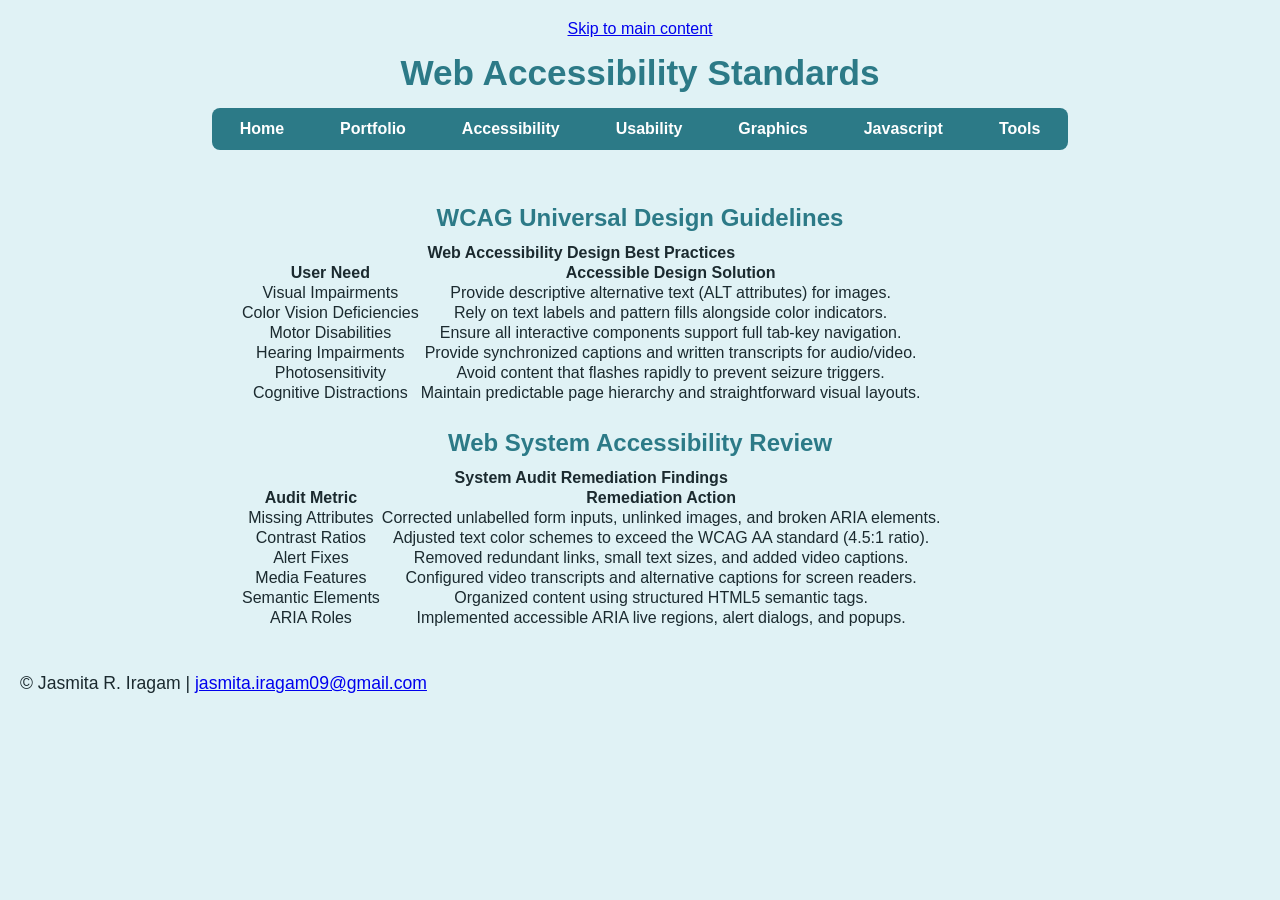
==== accessibility.html @ a9cbc564 "Refactor accessibility.html for improved standards Updated the accessibility HTML to improve structu" ====
<!DOCTYPE html>
<html lang="en">
<head>
  <meta charset="utf-8">
  <meta name="viewport" content="width=device-width, initial-scale=1">
  <title>Accessibility Standards | Jasmita Iragam</title>
  <link rel="stylesheet" href="style.css">
  <script src="script.js" defer></script>
</head>
<body>

  <div id="skipnav">
    <a href="#main" class="button">Skip to main content</a>
  </div>

  <header>
    <h1>Web Accessibility Standards</h1> 
  </header>

  <nav> 
    <ul>
      <li><a href="index.html">Home</a></li>
      <li><a href="portfolio.html">Portfolio</a></li>
      <li><a href="accessibility.html" class="active">Accessibility</a></li>
      <li><a href="usability.html">Usability</a></li>
      <li><a href="graphics.html">Graphics</a></li>
      <li><a href="javascript.html">Javascript</a></li>
      <li><a href="tools.html">Tools</a></li>
    </ul>
  </nav>

  <main id="main">
    <section class="card">
      <h2>WCAG Universal Design Guidelines</h2>
      <table>
        <caption><b>Web Accessibility Design Best Practices</b></caption> 
        <thead>
          <tr>
            <th scope="col">User Need</th>
            <th scope="col">Accessible Design Solution</th>
          </tr>
        </thead>
        <tbody>
          <tr>
            <td>Visual Impairments</td>
            <td>Provide descriptive alternative text (ALT attributes) for images.</td>
          </tr> 
          <tr>
            <td>Color Vision Deficiencies</td>
            <td>Rely on text labels and pattern fills alongside color indicators.</td>
          </tr>
          <tr>
            <td>Motor Disabilities</td>
            <td>Ensure all interactive components support full tab-key navigation.</td>
          </tr>
          <tr>
            <td>Hearing Impairments</td>
            <td>Provide synchronized captions and written transcripts for audio/video.</td>
          </tr>
          <tr>
            <td>Photosensitivity</td>
            <td>Avoid content that flashes rapidly to prevent seizure triggers.</td>
          </tr>
          <tr>
            <td>Cognitive Distractions</td>
            <td>Maintain predictable page hierarchy and straightforward visual layouts.</td>
          </tr>
        </tbody>
      </table>
    </section>

    <section class="card">
      <h2>Web System Accessibility Review</h2>
      <table>
        <caption><b>System Audit Remediation Findings</b></caption> 
        <thead>
          <tr>
            <th scope="col">Audit Metric</th>
            <th scope="col">Remediation Action</th>
          </tr>
        </thead>
        <tbody>
          <tr>
            <td>Missing Attributes</td>
            <td>Corrected unlabelled form inputs, unlinked images, and broken ARIA elements.</td>
          </tr> 
          <tr>
            <td>Contrast Ratios</td>
            <td>Adjusted text color schemes to exceed the WCAG AA standard (4.5:1 ratio).</td>
          </tr>
          <tr>
            <td>Alert Fixes</td>
            <td>Removed redundant links, small text sizes, and added video captions.</td>
          </tr>
          <tr>
            <td>Media Features</td>
            <td>Configured video transcripts and alternative captions for screen readers.</td>
          </tr>
          <tr>
            <td>Semantic Elements</td>
            <td>Organized content using structured HTML5 semantic tags.</td>
          </tr>
          <tr>
            <td>ARIA Roles</td>
            <td>Implemented accessible ARIA live regions, alert dialogs, and popups.</td>
          </tr>
        </tbody>
      </table>
    </section>
  </main>

  <footer>
    <p>&copy; Jasmita R. Iragam | <a href="mailto:jasmita.iragam09@gmail.com">jasmita.iragam09@gmail.com</a></p>
  </footer>

</body>
</html>
---- style.css ----
* {
  margin: 0;
  padding: 0;
  box-sizing: border-box;
}

body {
  font-family: Arial, sans-serif;
  text-align: center;
  color: #1B2A2F;
  background-color: #E0F2F5;
  padding: 20px;
}

header h1 {
  color: #2C7A87;
  font-size: 2.2em;
  padding-top: 15px;
}

.subtitle {
  color: #2D4A4F;
  font-size: 1.1em;
  margin-top: 5px;
}

#main-banner {
  width: 85%;
  max-height: 350px;
  object-fit: cover;
  border-radius: 10px;
  margin: 20px 0;
  box-shadow: 0 8px 16px rgba(0, 0, 0, 0.15);
}

nav {
  background-color: #2C7A87;
  border-radius: 8px;
  display: inline-block;
  overflow: hidden;
  margin: 15px 0 25px 0;
}

nav ul {
  list-style-type: none;
  display: flex;
}

nav li a {
  display: block;
  padding: 12px 28px;
  color: #FFFFFF;
  text-decoration: none;
  font-weight: bold;
}

nav li a:hover {
  background-color: #43D6B9;
  color: #1B2A2F;
}

main {
  text-align: center;
  max-width: 800px;
  margin: 0 auto 40px auto;
}

h2 {
  color: #2C7A87;
  margin-top: 25px;
  margin-bottom: 12px;
}

p {
  font-size: 1.1em;
  text-align: left;
  line-height: 1.6;
  margin-bottom: 15px;
}

.intro-paragraph {
  color: #1B2A2F;
  font-size: 1.15em;
}

.contact-info {
  margin-top: 20px;
}

.contact-info a {
  color: #2C7A87;
  text-decoration: none;
}

.contact-info a:hover {
  text-decoration: underline;
}

.topic-section img {
  width: 85%;
  height: auto;
  border-radius: 10px;
  box-shadow: 0 6px 12px rgba(0, 0, 0, 0.1);
  margin: 15px 0;
}

.section-divider {
  border: none;
  border-top: 2px solid #2C7A87;
  margin: 30px 0;
}

button {
  margin-top: 10px;
  padding: 10px 22px;
  background-color: #2C7A87;
  color: #FFFFFF;
  border: none;
  border-radius: 6px;
  cursor: pointer;
  font-size: 1rem;
  font-weight: bold;
}

button:hover {
  background-color: #43D6B9;
  color: #1B2A2F;
}

#tip-display {
  margin: 15px 0 20px 0;
  padding: 15px;
  background-color: #FFFFFF;
  border-left: 5px solid #2C7A87;
  font-size: 1.05em;
  border-radius: 4px;
}

.quiz-instruction {
  text-align: center;
}

.quiz-grid {
  display: flex;
  justify-content: center;
  gap: 20px;
  margin: 15px 0 25px 0;
}

.quiz-card {
  flex: 1;
  max-width: 250px;
}

.quiz-card img {
  width: 100%;
  height: 140px;
  object-fit: cover;
  border-radius: 8px;
}

#quiz-result {
  color: #2C7A87;
  font-size: 1.3em;
  margin-top: 20px;
}
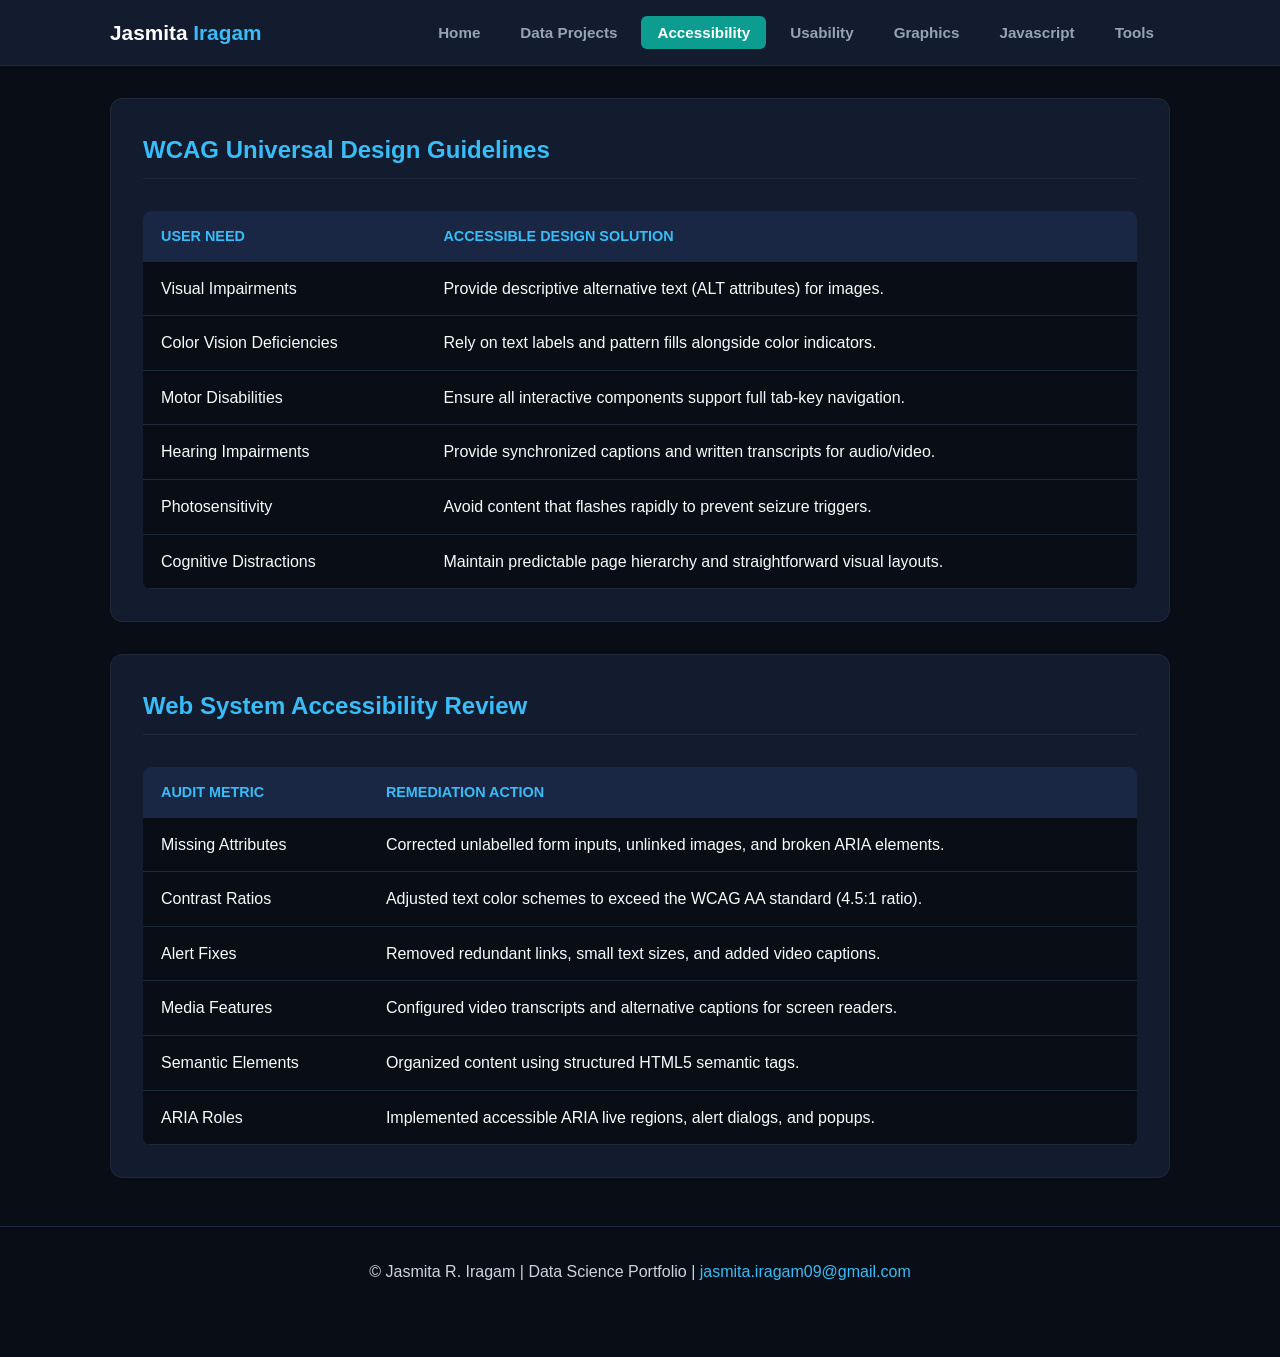
==== commit a237f70a: "Update accessibility.html" ====
--- a/accessibility.html
+++ b/accessibility.html
@@ -3,114 +3,121 @@
 <head>
   <meta charset="utf-8">
   <meta name="viewport" content="width=device-width, initial-scale=1">
-  <title>Accessibility Standards | Jasmita Iragam</title>
+  <title>Accessibility | Jasmita Iragam</title>
   <link rel="stylesheet" href="style.css">
   <script src="script.js" defer></script>
 </head>
 <body>
 
   <div id="skipnav">
-    <a href="#main" class="button">Skip to main content</a>
+    <a href="#main">Skip to main content</a>
   </div>
 
-  <header>
-    <h1>Web Accessibility Standards</h1> 
+  <header class="site-header">
+    <div class="container nav-wrapper">
+      <a href="index.html" class="logo">Jasmita <span>Iragam</span></a>
+      <nav>
+        <ul>
+          <li><a href="index.html">Home</a></li>
+          <li><a href="portfolio.html">Data Projects</a></li>
+          <li><a href="accessibility.html" class="active">Accessibility</a></li>
+          <li><a href="usability.html">Usability</a></li>
+          <li><a href="graphics.html">Graphics</a></li>
+          <li><a href="javascript.html">Javascript</a></li>
+          <li><a href="tools.html">Tools</a></li>
+        </ul>
+      </nav>
+    </div>
   </header>
 
-  <nav> 
-    <ul>
-      <li><a href="index.html">Home</a></li>
-      <li><a href="portfolio.html">Portfolio</a></li>
-      <li><a href="accessibility.html" class="active">Accessibility</a></li>
-      <li><a href="usability.html">Usability</a></li>
-      <li><a href="graphics.html">Graphics</a></li>
-      <li><a href="javascript.html">Javascript</a></li>
-      <li><a href="tools.html">Tools</a></li>
-    </ul>
-  </nav>
+  <main id="main" class="container" style="padding-top: 2rem;">
 
-  <main id="main">
     <section class="card">
       <h2>WCAG Universal Design Guidelines</h2>
-      <table>
-        <caption><b>Web Accessibility Design Best Practices</b></caption> 
-        <thead>
-          <tr>
-            <th scope="col">User Need</th>
-            <th scope="col">Accessible Design Solution</th>
-          </tr>
-        </thead>
-        <tbody>
-          <tr>
-            <td>Visual Impairments</td>
-            <td>Provide descriptive alternative text (ALT attributes) for images.</td>
-          </tr> 
-          <tr>
-            <td>Color Vision Deficiencies</td>
-            <td>Rely on text labels and pattern fills alongside color indicators.</td>
-          </tr>
-          <tr>
-            <td>Motor Disabilities</td>
-            <td>Ensure all interactive components support full tab-key navigation.</td>
-          </tr>
-          <tr>
-            <td>Hearing Impairments</td>
-            <td>Provide synchronized captions and written transcripts for audio/video.</td>
-          </tr>
-          <tr>
-            <td>Photosensitivity</td>
-            <td>Avoid content that flashes rapidly to prevent seizure triggers.</td>
-          </tr>
-          <tr>
-            <td>Cognitive Distractions</td>
-            <td>Maintain predictable page hierarchy and straightforward visual layouts.</td>
-          </tr>
-        </tbody>
-      </table>
+      <div class="table-wrapper">
+        <table>
+          <thead>
+            <tr>
+              <th scope="col">User Need</th>
+              <th scope="col">Accessible Design Solution</th>
+            </tr>
+          </thead>
+          <tbody>
+            <tr>
+              <td>Visual Impairments</td>
+              <td>Provide descriptive alternative text (ALT attributes) for images.</td>
+            </tr> 
+            <tr>
+              <td>Color Vision Deficiencies</td>
+              <td>Rely on text labels and pattern fills alongside color indicators.</td>
+            </tr>
+            <tr>
+              <td>Motor Disabilities</td>
+              <td>Ensure all interactive components support full tab-key navigation.</td>
+            </tr>
+            <tr>
+              <td>Hearing Impairments</td>
+              <td>Provide synchronized captions and written transcripts for audio/video.</td>
+            </tr>
+            <tr>
+              <td>Photosensitivity</td>
+              <td>Avoid content that flashes rapidly to prevent seizure triggers.</td>
+            </tr>
+            <tr>
+              <td>Cognitive Distractions</td>
+              <td>Maintain predictable page hierarchy and straightforward visual layouts.</td>
+            </tr>
+          </tbody>
+        </table>
+      </div>
     </section>
 
     <section class="card">
       <h2>Web System Accessibility Review</h2>
-      <table>
-        <caption><b>System Audit Remediation Findings</b></caption> 
-        <thead>
-          <tr>
-            <th scope="col">Audit Metric</th>
-            <th scope="col">Remediation Action</th>
-          </tr>
-        </thead>
-        <tbody>
-          <tr>
-            <td>Missing Attributes</td>
-            <td>Corrected unlabelled form inputs, unlinked images, and broken ARIA elements.</td>
-          </tr> 
-          <tr>
-            <td>Contrast Ratios</td>
-            <td>Adjusted text color schemes to exceed the WCAG AA standard (4.5:1 ratio).</td>
-          </tr>
-          <tr>
-            <td>Alert Fixes</td>
-            <td>Removed redundant links, small text sizes, and added video captions.</td>
-          </tr>
-          <tr>
-            <td>Media Features</td>
-            <td>Configured video transcripts and alternative captions for screen readers.</td>
-          </tr>
-          <tr>
-            <td>Semantic Elements</td>
-            <td>Organized content using structured HTML5 semantic tags.</td>
-          </tr>
-          <tr>
-            <td>ARIA Roles</td>
-            <td>Implemented accessible ARIA live regions, alert dialogs, and popups.</td>
-          </tr>
-        </tbody>
-      </table>
+      <div class="table-wrapper">
+        <table>
+          <thead>
+            <tr>
+              <th scope="col">Audit Metric</th>
+              <th scope="col">Remediation Action</th>
+            </tr>
+          </thead>
+          <tbody>
+            <tr>
+              <td>Missing Attributes</td>
+              <td>Corrected unlabelled form inputs, unlinked images, and broken ARIA elements.</td>
+            </tr> 
+            <tr>
+              <td>Contrast Ratios</td>
+              <td>Adjusted text color schemes to exceed the WCAG AA standard (4.5:1 ratio).</td>
+            </tr>
+            <tr>
+              <td>Alert Fixes</td>
+              <td>Removed redundant links, small text sizes, and added video captions.</td>
+            </tr>
+            <tr>
+              <td>Media Features</td>
+              <td>Configured video transcripts and alternative captions for screen readers.</td>
+            </tr>
+            <tr>
+              <td>Semantic Elements</td>
+              <td>Organized content using structured HTML5 semantic tags.</td>
+            </tr>
+            <tr>
+              <td>ARIA Roles</td>
+              <td>Implemented accessible ARIA live regions, alert dialogs, and popups.</td>
+            </tr>
+          </tbody>
+        </table>
+      </div>
     </section>
+
   </main>
 
   <footer>
-    <p>&copy; Jasmita R. Iragam | <a href="mailto:jasmita.iragam09@gmail.com">jasmita.iragam09@gmail.com</a></p>
+    <div class="container">
+      <p>&copy; Jasmita R. Iragam | Data Science Portfolio | <a href="mailto:jasmita.iragam09@gmail.com">jasmita.iragam09@gmail.com</a></p>
+    </div>
   </footer>
 
 </body>
--- a/style.css
+++ b/style.css
@@ -1,3 +1,4 @@
+/* RESET & DARK COLOR THEME */
 * {
   margin: 0;
   padding: 0;
@@ -5,162 +6,354 @@
 }
 
 body {
-  font-family: Arial, sans-serif;
+  background-color: #090d16;
+  color: #f8fafc;
+  font-family: -apple-system, BlinkMacSystemFont, "Segoe UI", Roboto, Helvetica, Arial, sans-serif;
+  line-height: 1.6;
+  padding-bottom: 40px;
+}
+
+.container {
+  max-width: 1100px;
+  margin: 0 auto;
+  padding: 0 20px;
+}
+
+/* SKIP NAVIGATION FOR ACCESSIBILITY */
+#skipnav a {
+  position: absolute;
+  top: -60px;
+  left: 20px;
+  background-color: #38bdf8;
+  color: #000000;
+  padding: 10px 18px;
+  font-weight: bold;
+  border-radius: 6px;
+  text-decoration: none;
+  z-index: 1000;
+  transition: top 0.2s ease;
+}
+
+#skipnav a:focus {
+  top: 15px;
+}
+
+/* TOP NAVIGATION BAR */
+.site-header {
+  background-color: #131c2e;
+  border-bottom: 1px solid #1e293b;
+  padding: 1rem 0;
+  position: sticky;
+  top: 0;
+  z-index: 100;
+}
+
+.nav-wrapper {
+  display: flex;
+  justify-content: space-between;
+  align-items: center;
+  flex-wrap: wrap;
+  gap: 15px;
+}
+
+.logo {
+  font-size: 1.3rem;
+  font-weight: bold;
+  color: #ffffff;
+  text-decoration: none;
+}
+
+.logo span {
+  color: #38bdf8;
+}
+
+nav ul {
+  display: flex;
+  list-style-type: none;
+  gap: 8px;
+  flex-wrap: wrap;
+}
+
+nav a {
+  color: #94a3b8;
+  text-decoration: none;
+  font-size: 0.95rem;
+  font-weight: 600;
+  padding: 8px 16px;
+  border-radius: 6px;
+  transition: all 0.2s ease;
+}
+
+nav a:hover,
+nav a.active {
+  color: #ffffff;
+  background-color: #0d9c90;
+}
+
+/* HERO SECTION */
+.hero-container {
+  display: flex;
+  align-items: center;
+  gap: 30px;
+  padding: 3rem 0;
+  flex-wrap: wrap;
+}
+
+.hero-text {
+  flex: 1 1 400px;
+}
+
+.hero-text h1 {
+  font-size: 2.3rem;
+  line-height: 1.2;
+  margin-bottom: 10px;
+  color: #ffffff;
+}
+
+.hero-text h1 span {
+  color: #38bdf8;
+}
+
+.hero-subtitle {
+  font-size: 1.15rem;
+  color: #0d9c90;
+  font-weight: 600;
+  margin-bottom: 15px;
+}
+
+.hero-image {
+  flex: 1 1 350px;
+}
+
+.hero-image img {
+  width: 100%;
+  height: 280px;
+  object-fit: cover;
+  border-radius: 12px;
+  border: 1px solid #334155;
+  box-shadow: 0 10px 25px rgba(0, 0, 0, 0.4);
+}
+
+/* CARDS & CONTAINERS */
+.card {
+  background-color: #131c2e;
+  border: 1px solid #1e293b;
+  border-radius: 12px;
+  padding: 2rem;
+  margin-bottom: 2rem;
+}
+
+.card h2 {
+  font-size: 1.5rem;
+  color: #38bdf8;
+  margin-bottom: 1rem;
+  padding-bottom: 0.5rem;
+  border-bottom: 1px solid #1e293b;
+}
+
+.card h3 {
+  color: #ffffff;
+  margin-top: 1rem;
+  margin-bottom: 0.5rem;
+}
+
+p, li {
+  color: #cbd5e1;
+  font-size: 1rem;
+  line-height: 1.6;
+}
+
+.cool {
+  color: #f8fafc;
+  font-size: 1.1rem;
+}
+
+/* FLEX & GRID LAYOUTS */
+.grid-2 {
+  display: flex;
+  flex-wrap: wrap;
+  gap: 20px;
+}
+
+.grid-2 > div {
+  flex: 1 1 300px;
+}
+
+.grid-3 {
+  display: flex;
+  flex-wrap: wrap;
+  gap: 20px;
+}
+
+.focus-card {
+  flex: 1 1 260px;
+  background-color: #090d16;
+  border: 1px solid #1e293b;
+  border-radius: 10px;
+  padding: 1.5rem;
+  transition: transform 0.2s ease;
+}
+
+.focus-card:hover {
+  transform: translateY(-4px);
+  border-color: #0d9c90;
+}
+
+.focus-card img {
+  width: 100%;
+  height: 150px;
+  object-fit: cover;
+  border-radius: 8px;
+  margin-bottom: 1rem;
+}
+
+/* BUTTONS */
+button, .btn {
+  background-color: #0d9c90;
+  color: #ffffff;
+  padding: 10px 20px;
+  font-size: 0.95rem;
+  font-weight: bold;
+  border: none;
+  border-radius: 6px;
+  cursor: pointer;
+  text-decoration: none;
+  display: inline-block;
+  margin-top: 10px;
+  transition: background-color 0.2s ease;
+}
+
+button:hover, .btn:hover {
+  background-color: #0b8076;
+}
+
+.btn-secondary {
+  background-color: transparent;
+  border: 1px solid #334155;
+  color: #ffffff;
+  margin-left: 10px;
+}
+
+.btn-secondary:hover {
+  background-color: #1e293b;
+}
+
+.btn-outline {
+  width: 100%;
+  background-color: transparent;
+  border: 1px solid #0d9c90;
+  color: #ffffff;
+}
+
+.btn-outline:hover {
+  background-color: #0d9c90;
+}
+
+/* DISPLAY BOXES & QUIZ */
+#fact-display {
+  margin-top: 15px;
+  padding: 15px 20px;
+  background-color: #090d16;
+  border-left: 4px solid #38bdf8;
+  border-radius: 6px;
+  color: #ffffff;
+}
+
+.quiz-question {
+  margin-bottom: 1.5rem;
+  padding-bottom: 1.5rem;
+  border-bottom: 1px solid #1e293b;
+}
+
+.choice-box {
+  background-color: #090d16;
+  border: 1px solid #1e293b;
+  border-radius: 8px;
+  padding: 12px;
   text-align: center;
-  color: #1B2A2F;
-  background-color: #E0F2F5;
-  padding: 20px;
-}
-
-header h1 {
-  color: #2C7A87;
-  font-size: 2.2em;
-  padding-top: 15px;
-}
-
-.subtitle {
-  color: #2D4A4F;
-  font-size: 1.1em;
-  margin-top: 5px;
-}
-
-#main-banner {
-  width: 85%;
-  max-height: 350px;
-  object-fit: cover;
-  border-radius: 10px;
-  margin: 20px 0;
-  box-shadow: 0 8px 16px rgba(0, 0, 0, 0.15);
-}
-
-nav {
-  background-color: #2C7A87;
-  border-radius: 8px;
-  display: inline-block;
-  overflow: hidden;
-  margin: 15px 0 25px 0;
-}
-
-nav ul {
-  list-style-type: none;
-  display: flex;
-}
-
-nav li a {
-  display: block;
-  padding: 12px 28px;
-  color: #FFFFFF;
-  text-decoration: none;
-  font-weight: bold;
-}
-
-nav li a:hover {
-  background-color: #43D6B9;
-  color: #1B2A2F;
-}
-
-main {
-  text-align: center;
-  max-width: 800px;
-  margin: 0 auto 40px auto;
-}
-
-h2 {
-  color: #2C7A87;
-  margin-top: 25px;
-  margin-bottom: 12px;
-}
-
-p {
-  font-size: 1.1em;
-  text-align: left;
-  line-height: 1.6;
-  margin-bottom: 15px;
-}
-
-.intro-paragraph {
-  color: #1B2A2F;
-  font-size: 1.15em;
-}
-
-.contact-info {
-  margin-top: 20px;
-}
-
-.contact-info a {
-  color: #2C7A87;
-  text-decoration: none;
-}
-
-.contact-info a:hover {
-  text-decoration: underline;
-}
-
-.topic-section img {
-  width: 85%;
-  height: auto;
-  border-radius: 10px;
-  box-shadow: 0 6px 12px rgba(0, 0, 0, 0.1);
-  margin: 15px 0;
-}
-
-.section-divider {
-  border: none;
-  border-top: 2px solid #2C7A87;
-  margin: 30px 0;
-}
-
-button {
-  margin-top: 10px;
-  padding: 10px 22px;
-  background-color: #2C7A87;
-  color: #FFFFFF;
-  border: none;
-  border-radius: 6px;
-  cursor: pointer;
-  font-size: 1rem;
-  font-weight: bold;
-}
-
-button:hover {
-  background-color: #43D6B9;
-  color: #1B2A2F;
-}
-
-#tip-display {
-  margin: 15px 0 20px 0;
-  padding: 15px;
-  background-color: #FFFFFF;
-  border-left: 5px solid #2C7A87;
-  font-size: 1.05em;
-  border-radius: 4px;
-}
-
-.quiz-instruction {
-  text-align: center;
-}
-
-.quiz-grid {
-  display: flex;
-  justify-content: center;
-  gap: 20px;
-  margin: 15px 0 25px 0;
-}
-
-.quiz-card {
-  flex: 1;
-  max-width: 250px;
-}
-
-.quiz-card img {
+}
+
+.choice-box img {
   width: 100%;
   height: 140px;
   object-fit: cover;
-  border-radius: 8px;
-}
-
-#quiz-result {
-  color: #2C7A87;
-  font-size: 1.3em;
-  margin-top: 20px;
-}
+  border-radius: 6px;
+}
+
+.quiz-result-box {
+  text-align: center;
+  padding: 1.5rem;
+  background-color: #090d16;
+  border-radius: 8px;
+  border: 1px solid #0d9c90;
+}
+
+#result {
+  color: #38bdf8;
+  font-size: 1.3rem;
+  margin-bottom: 10px;
+}
+
+/* CLOCK BANNER */
+.clock-banner {
+  display: flex;
+  align-items: center;
+  justify-content: space-between;
+  background-color: #090d16;
+  padding: 15px 20px;
+  border-radius: 8px;
+  border: 1px solid #1e293b;
+  margin-bottom: 1.5rem;
+}
+
+#clock {
+  font-family: monospace;
+  font-size: 1.3rem;
+  color: #38bdf8;
+  font-weight: bold;
+}
+
+/* TABLES */
+.table-wrapper {
+  overflow-x: auto;
+}
+
+table {
+  width: 100%;
+  border-collapse: collapse;
+  margin-top: 1rem;
+  background-color: #090d16;
+  border-radius: 8px;
+  overflow: hidden;
+}
+
+th, td {
+  padding: 14px 18px;
+  text-align: left;
+}
+
+th {
+  background-color: #1a2744;
+  color: #38bdf8;
+  font-size: 0.9rem;
+  text-transform: uppercase;
+}
+
+td {
+  border-bottom: 1px solid #1e293b;
+}
+
+/* FOOTER */
+footer {
+  text-align: center;
+  padding: 2rem 0;
+  border-top: 1px solid #1e293b;
+  color: #94a3b8;
+  margin-top: 3rem;
+  font-size: 0.9rem;
+}
+
+footer a {
+  color: #38bdf8;
+  text-decoration: none;
+}
